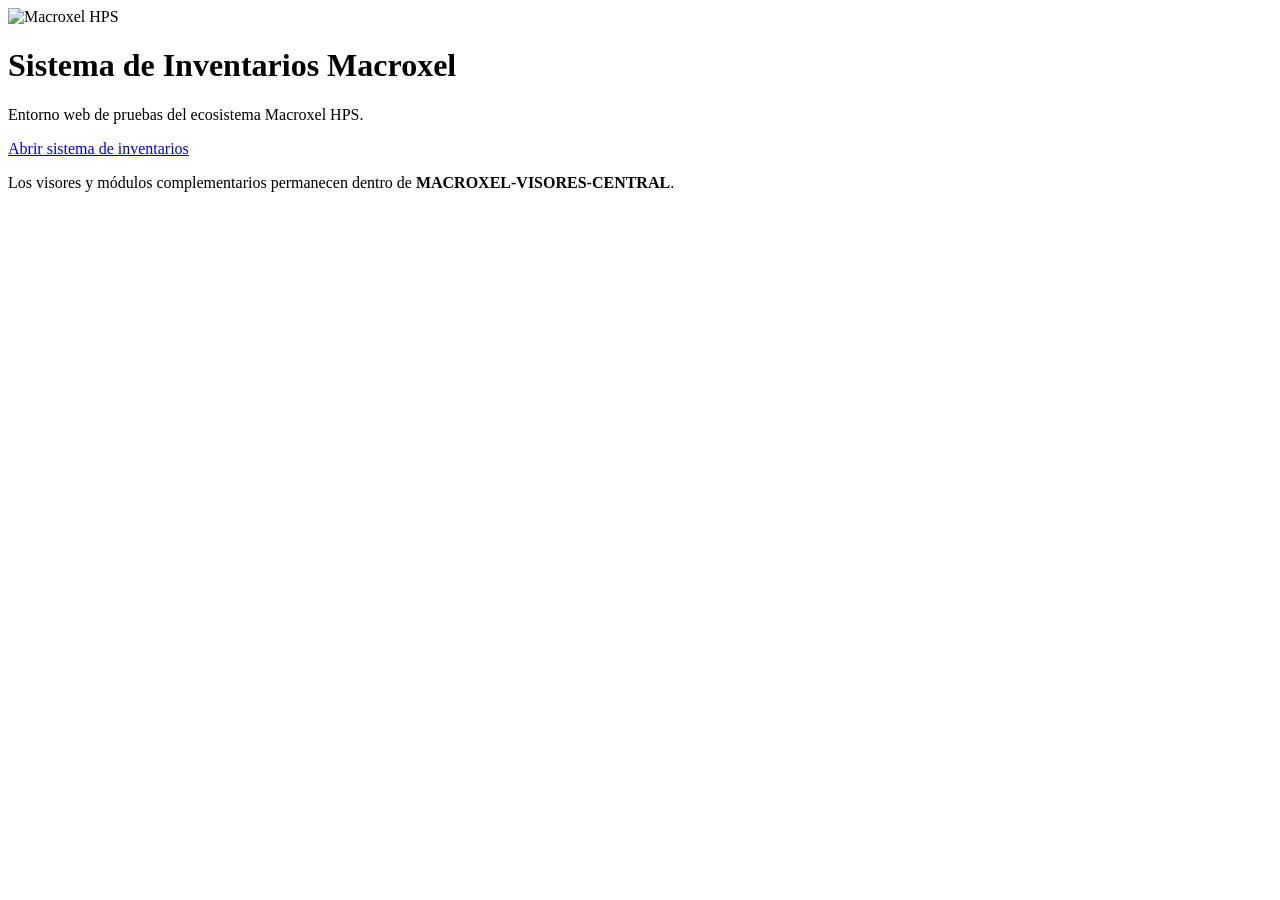
==== index.html @ cb096943 "Add files via upload" ====
<!doctype html>
<html lang="es">
<head>
  <meta charset="utf-8">
  <meta name="viewport" content="width=device-width,initial-scale=1">
  <title>Macroxel HPS · Sistema de Inventarios</title>
  <link rel="stylesheet" href="./assets/css/styles.css">
</head>
<body>
  <main class="launch-card">
    <img src="./01_SISTEMA_PRINCIPAL_MACROXEL_v1.0.203/renderer/logo_macroxel_hps.png" alt="Macroxel HPS" class="logo">
    <h1>Sistema de Inventarios Macroxel</h1>
    <p>Entorno web de pruebas del ecosistema Macroxel HPS.</p>
    <a class="primary" href="./01_SISTEMA_PRINCIPAL_MACROXEL_v1.0.203/renderer/index.html">Abrir sistema de inventarios</a>
    <p class="note">Los visores y módulos complementarios permanecen dentro de <strong>MACROXEL-VISORES-CENTRAL</strong>.</p>
  </main>
  <script src="./assets/js/app.js"></script>
</body>
</html>
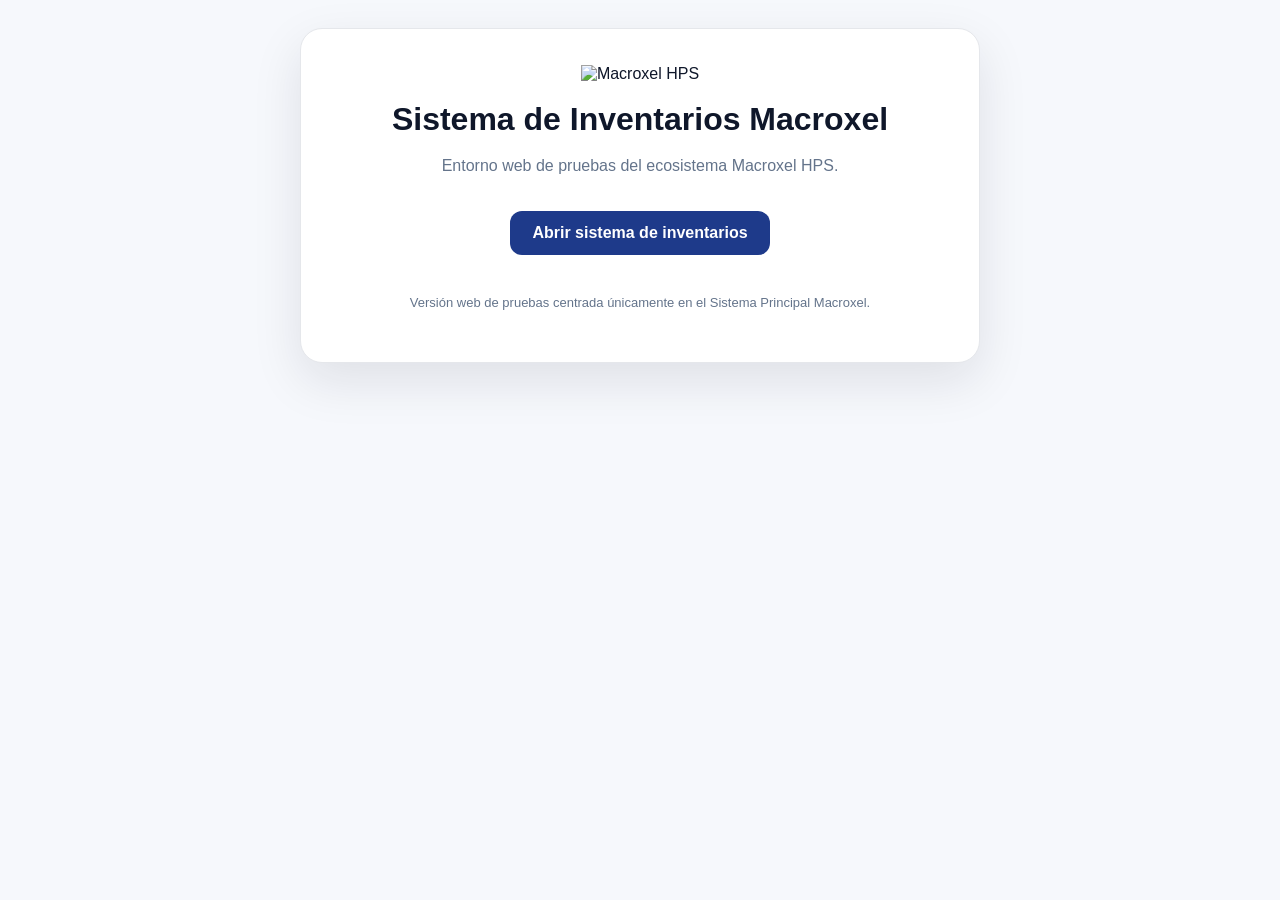
==== commit 719458cc: "Add files via upload" ====
--- a/index.html
+++ b/index.html
@@ -8,11 +8,11 @@
 </head>
 <body>
   <main class="launch-card">
-    <img src="./01_SISTEMA_PRINCIPAL_MACROXEL_v1.0.203/renderer/logo_macroxel_hps.png" alt="Macroxel HPS" class="logo">
+    <img src="../01_APLICACION/SISTEMA_PRINCIPAL_MACROXEL_v1.0.203/renderer/logo_macroxel_hps.png" alt="Macroxel HPS" class="logo">
     <h1>Sistema de Inventarios Macroxel</h1>
     <p>Entorno web de pruebas del ecosistema Macroxel HPS.</p>
-    <a class="primary" href="./01_SISTEMA_PRINCIPAL_MACROXEL_v1.0.203/renderer/index.html">Abrir sistema de inventarios</a>
-    <p class="note">Los visores y módulos complementarios permanecen dentro de <strong>MACROXEL-VISORES-CENTRAL</strong>.</p>
+    <a class="primary" href="../01_APLICACION/SISTEMA_PRINCIPAL_MACROXEL_v1.0.203/renderer/index.html">Abrir sistema de inventarios</a>
+    <p class="note">Versión web de pruebas centrada únicamente en el Sistema Principal Macroxel.</p>
   </main>
   <script src="./assets/js/app.js"></script>
 </body>
--- a/assets/css/styles.css
+++ b/assets/css/styles.css
@@ -0,0 +1 @@
+*{box-sizing:border-box}html,body{min-height:100%;margin:0}body{font-family:Inter,Segoe UI,Arial,sans-serif;background:#f6f8fc;color:#0f172a;display:grid;place-items:center;padding:28px}.launch-card{width:min(680px,100%);background:#fff;border:1px solid #e5e7eb;border-radius:22px;padding:36px;text-align:center;box-shadow:0 18px 50px rgba(15,23,42,.10)}.logo{max-width:180px;max-height:100px;object-fit:contain}.launch-card h1{margin:18px 0 8px}.launch-card p{color:#64748b;line-height:1.55}.primary{display:inline-block;margin:16px 0;padding:13px 22px;border-radius:12px;background:#1e3a8a;color:#fff;text-decoration:none;font-weight:700}.note{font-size:13px;margin-top:22px}
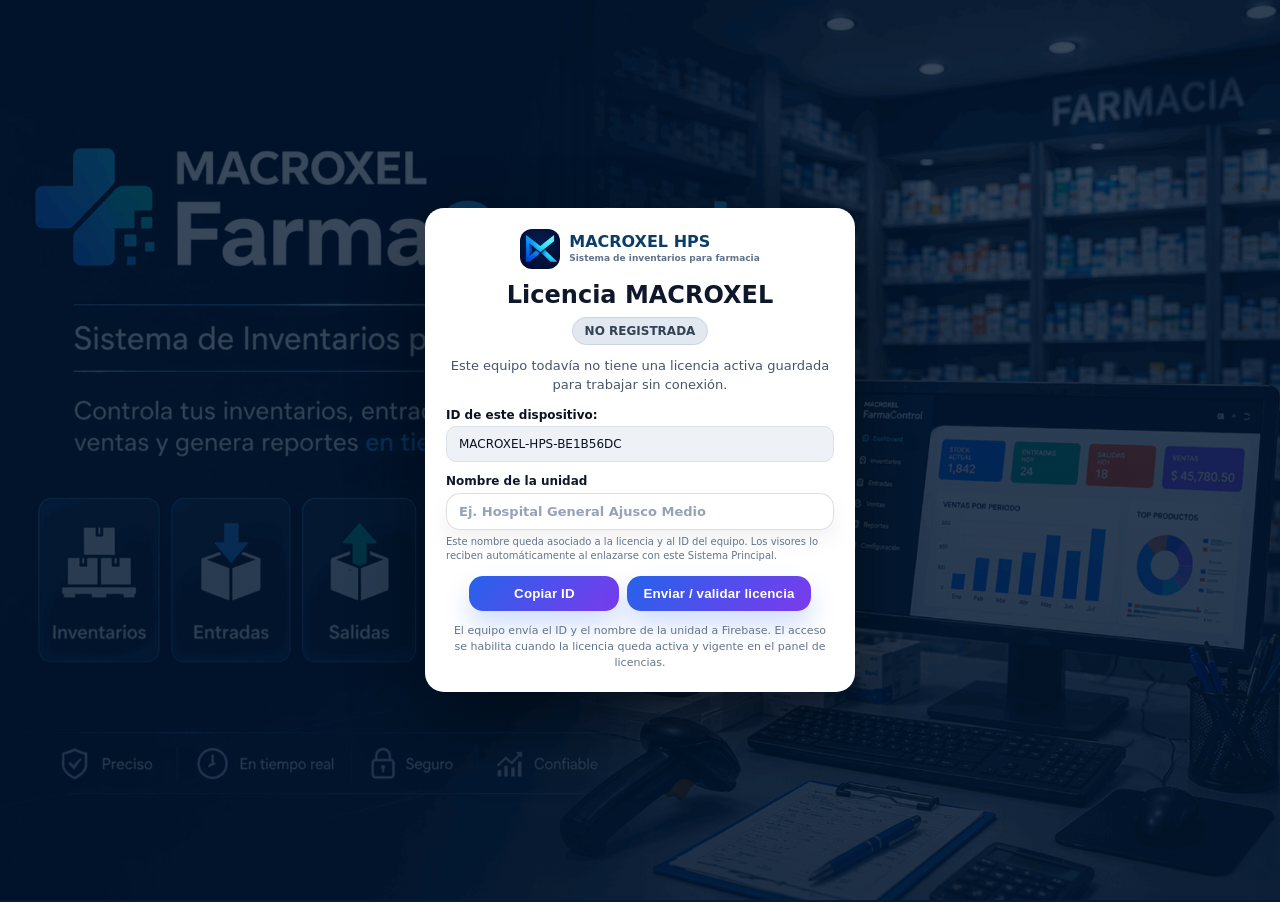
==== commit 8e187755: "Add files via upload" ====
--- a/index.html
+++ b/index.html
@@ -1,19 +1,2664 @@
-<!doctype html>
-<html lang="es">
-<head>
-  <meta charset="utf-8">
-  <meta name="viewport" content="width=device-width,initial-scale=1">
-  <title>Macroxel HPS · Sistema de Inventarios</title>
-  <link rel="stylesheet" href="./assets/css/styles.css">
-</head>
-<body>
-  <main class="launch-card">
-    <img src="../01_APLICACION/SISTEMA_PRINCIPAL_MACROXEL_v1.0.203/renderer/logo_macroxel_hps.png" alt="Macroxel HPS" class="logo">
-    <h1>Sistema de Inventarios Macroxel</h1>
-    <p>Entorno web de pruebas del ecosistema Macroxel HPS.</p>
-    <a class="primary" href="../01_APLICACION/SISTEMA_PRINCIPAL_MACROXEL_v1.0.203/renderer/index.html">Abrir sistema de inventarios</a>
-    <p class="note">Versión web de pruebas centrada únicamente en el Sistema Principal Macroxel.</p>
-  </main>
-  <script src="./assets/js/app.js"></script>
-</body>
-</html>
+<!DOCTYPE html>
+
+<html lang="es"><head><meta charset="utf-8"/><meta content="width=device-width, initial-scale=1" name="viewport"/><title>Sistema de Inventarios Macroxel Hospitales v1.0.203</title>
+
+<!-- MACROXEL HOSPITALES ELECTRON SQL v1.0.1 · FOLIOS SINCRONIZADOS Y HOSPITALES EDITABLES -->
+<script src="./vendor/xlsx.full.min.js"></script>
+<script>if(!window.XLSX){document.write('<script src="https://cdn.jsdelivr.net/npm/xlsx@0.18.5/dist/xlsx.full.min.js"><\/script>');}</script>
+
+<script src="./vendor/chart.umd.js"></script>
+<script>if(!window.Chart){document.write('<script src="https://cdn.jsdelivr.net/npm/chart.js"><\/script>');}</script>
+<script src="./vendor/jspdf.umd.min.js"></script>
+<script>if(!(window.jspdf&&window.jspdf.jsPDF)){document.write('<script src="https://cdn.jsdelivr.net/npm/jspdf@2.5.1/dist/jspdf.umd.min.js"><\/script>');}</script>
+<script src="./vendor/jspdf.plugin.autotable.min.js"></script>
+<script>if(!(window.jspdf&&window.jspdf.jsPDF&&window.jspdf.jsPDF.API&&window.jspdf.jsPDF.API.autoTable)){document.write('<script src="https://cdn.jsdelivr.net/npm/jspdf-autotable@3.8.2/dist/jspdf.plugin.autotable.min.js"><\/script>');}</script>
+
+
+<style id="mx-styles-consolidated">
+#view-antibioticos #abPacienteCard{ box-shadow:0 10px 30px rgba(2,6,23,.06); }
+#view-antibioticos #abPacienteDrop{ background:#fff; border:1px solid #e5e7eb; border-radius:12px; box-shadow:0 12px 34px rgba(2,6,23,.10); }
+#view-antibioticos #abPacienteDrop .item{ padding:10px 12px; cursor:pointer; border-bottom:1px solid #f1f5f9; font-size:13px; }
+#view-antibioticos #abPacienteDrop .item:last-child{ border-bottom:none; }
+#view-antibioticos #abPacienteDrop .item:hover{ background:#f8fafc; }
+#view-antibioticos #abPacienteInfo{ background:#f8fafc; border:1px dashed #cbd5e1; }
+#view-antibioticos #abPacienteCard .input,
+#view-antibioticos #abPacienteCard input[type="date"]{
+  min-height: 34px;
+  height: 34px;
+  padding: 6px 10px;
+  font-size: 12px;
+  border-radius: 10px;
+}
+#view-antibioticos #abPacienteCard .btn,
+#view-antibioticos #abPacienteCard button{
+  min-height: 34px;
+  height: 34px;
+  padding: 6px 12px;
+  font-size: 12px;
+  border-radius: 10px;
+}
+#view-antibioticos #btnAbPacienteLimpiar{
+  background: linear-gradient(135deg,#ef4444,#dc2626) !important;
+  color: #fff !important;
+  border: none !important;
+  box-shadow: 0 8px 20px rgba(220,38,38,.24);
+  min-width: 160px;
+}
+#view-antibioticos #btnAbPacienteLimpiar:hover{
+  filter: brightness(.96);
+}
+#view-antibioticos #abPacienteDrop{ top: 36px !important; }
+:root{
+  --bg:#ffffff; --ink:#0f172a; --muted:#5b6474;
+  --panel:#ffffff; --panel2:#f8fafc; --line:#e5e7eb; --shadow:0 6px 24px rgba(2,6,23,.08);
+  --prim:#1E40AF; --ok:#15803d; --warn:#b45309; --danger:#b91c1c; --chip:#eef2ff; --btn:#f1f5f9;
+}
+*{box-sizing:border-box} html,body{height:100%}
+body{margin:0;font-family:Inter,system-ui,-apple-system,Segoe UI,Roboto,Arial;color:var(--ink);background:var(--bg)}
+.topbar{position:sticky;top:0;z-index:50;backdrop-filter:blur(6px);display:flex;align-items:center;gap:12px;padding:12px 16px;border-bottom:1px solid var(--line);background:rgba(255,255,255,.9)}
+.brand{font-weight:800;letter-spacing:.3px}
+.brand small{color:var(--muted);font-weight:600}
+.nav{
+  margin-left: -40px;display:flex;flex-wrap:wrap;gap:8px;margin-left:12px}
+.nav .tab{padding:8px 12px;border:1px solid var(--line);border-radius:10px;background:var(--btn);color:var(--ink);cursor:pointer;font-size:14px;box-shadow:var(--shadow)}
+.nav .tab[hidden]{display:none}
+.nav .tab.active{border-color:var(--prim);outline:2px solid rgba(30,64,175,.15)}
+.nav{
+  margin-left: -40px;align-items:center}
+.nav .tab{
+  display:flex; align-items:center; gap:10px;
+  padding:10px 14px;
+  border-radius:14px;
+  background:linear-gradient(180deg, rgba(255,255,255,.95), rgba(248,250,252,.95));
+  transition:transform .08s ease, box-shadow .12s ease, border-color .12s ease, outline-color .12s ease;
+}
+.nav .tab:hover{transform:translateY(-1px)}
+.nav .tab:active{transform:translateY(0px) scale(.99)}
+.nav .tab .tabIcon{
+  width:28px; height:28px;
+  display:inline-flex; align-items:center; justify-content:center;
+  border-radius:10px;
+  background:var(--chip);
+  border:1px solid var(--line);
+  box-shadow:var(--shadow);
+  font-size:16px; line-height:1;
+}
+.nav .tab .tabLabel{font-weight:750; letter-spacing:.1px}
+.nav .tab.active{
+  background:linear-gradient(180deg, rgba(238,242,255,.9), rgba(255,255,255,.95));
+}
+.nav .tab.active .tabIcon{
+  outline:2px solid rgba(30,64,175,.18);
+  border-color:rgba(30,64,175,.25);
+}
+@media (max-width: 980px){
+  .nav .tab{padding:9px 12px}
+  .nav .tab .tabLabel{font-size:13px}
+}
+.right{margin-left:auto;display:flex;align-items:center;gap:8px}
+.badge{padding:6px 10px;border:1px solid var(--line);border-radius:8px;background:var(--panel2);color:var(--muted);font-size:12px}
+.btn{padding:10px 14px;border:1px solid var(--line);border-radius:12px;background:var(--btn);color:var(--ink);cursor:pointer;box-shadow:var(--shadow)}
+.btn.ok{background:#e9fbea;color:#065f46;border-color:#bbf7d0}
+.btn.danger{background:#fef2f2;color:#7f1d1d;border-color:#fecaca}
+.input,.select,.file{background:#fff;color:var(--ink);border:1px solid var(--line);border-radius:12px;padding:10px 12px;width:100%;box-shadow:var(--shadow)}
+#invDescripcion{min-height:110px;resize:vertical;line-height:1.3}
+.row{display:grid;gap:10px}
+.grid-1{grid-template-columns:repeat(1,minmax(0,1fr))}
+.grid-2{grid-template-columns:repeat(2,minmax(0,1fr))}
+.grid-3{grid-template-columns:repeat(3,minmax(0,1fr))}
+.grid-4{grid-template-columns:repeat(4,minmax(0,1fr))}
+.grid-5{grid-template-columns:repeat(5,minmax(0,1fr))}
+.panel{background:var(--panel);border:1px solid var(--line);border-radius:16px;padding:16px;margin:14px;box-shadow:var(--shadow)}
+.table{width:100%;border-collapse:collapse;font-size:14px;background:#fff;border:1px solid var(--line);border-radius:12px;overflow:hidden}
+.table th{background:#f1f5f9;color:#0f172a;text-align:center}
+.table th,.table td{border-bottom:1px solid var(--line);padding:10px 12px;text-align:left}
+.table tr:hover td{background:#f8fafc}
+#tblInv tbody tr.inv-selected td{ background: #e0f2fe !important; }
+#tblInv tbody tr.inv-selected:hover td{ background: #bae6fd !important; }
+#tblInv tbody tr{cursor:pointer;}
+#tblInv tbody tr:hover td{background-color:#f0f7ff;}
+.kpis{display:grid;gap:12px;grid-template-columns:repeat(4,minmax(0,1fr));margin:14px}
+.kpi{background:var(--panel);border:1px solid var(--line);border-radius:16px;padding:16px;box-shadow:var(--shadow)}
+.kpi .big{font-size:22px;font-weight:800}
+.hidden{display:none}
+.login-wrap{max-width:380px;margin:40px auto;padding:24px;background:var(--panel);border:1px solid var(--line);border-radius:16px;box-shadow:var(--shadow)}
+.chip{background:var(--chip);border:1px solid #e0e7ff;color:#3730a3;border-radius:8px;padding:8px 10px;font-size:13px;box-shadow:var(--shadow);margin:4px;cursor:pointer;user-select:none}
+.chip:hover{background:#eef2ff}
+hr.sep{border:0;border-top:1px dashed var(--line);margin:10px 0}
+.modal{position:fixed;inset:0;background:rgba(15,23,42,.35);display:none;align-items:center;justify-content:center;z-index:60}
+.modal .card{background:#fff;border:1px solid var(--line);border-radius:16px;box-shadow:var(--shadow);padding:16px;min-width:320px;max-width:620px}
+.modal .title{font-weight:700;margin:0 0 10px}
+.modal .actions{display:flex;gap:8px;justify-content:flex-end;margin-top:12px}
+.modal.show{display:flex}
+footer{color:#64748b;text-align:center;padding:20px}
+.mx-pager{display:flex;flex-wrap:wrap;gap:8px;align-items:center;justify-content:space-between;margin:10px 0 4px;padding:8px 10px;border:1px solid rgba(15,23,42,.12);border-radius:14px;background:rgba(255,255,255,.75);box-shadow:0 10px 22px rgba(2,6,23,.06);}
+.mx-pager .mx-pager-left,.mx-pager .mx-pager-right{display:flex;gap:6px;align-items:center;flex-wrap:wrap;}
+.mx-pager .mx-pager-info{font-size:12px;color:#475569;white-space:nowrap;}
+.mx-pager button{padding:6px 10px !important;font-size:12px !important;border-radius:10px !important;box-shadow:none !important;}
+.mx-pager input{max-width:90px;padding:6px 10px;border-radius:10px;border:1px solid rgba(15,23,42,.12);}
+.mx-title-row{display:flex;align-items:center;justify-content:space-between;gap:12px;margin-bottom:10px;}
+.mx-switch{display:flex;align-items:center;gap:10px;font-size:12px;color:#334155;user-select:none;}
+.mx-switch-text{white-space:nowrap;opacity:.9;}
+.mx-switch input{display:none;}
+.mx-slider{width:44px;height:24px;border-radius:999px;background:#cbd5e1;position:relative;box-shadow:inset 0 0 0 1px rgba(15,23,42,.08);}
+.mx-slider:before{content:"";position:absolute;top:3px;left:3px;width:18px;height:18px;border-radius:999px;background:#fff;box-shadow:0 6px 14px rgba(2,6,23,.18);transition:transform .18s ease;}
+.mx-switch input:checked + .mx-slider{background:#4f46e5;}
+.mx-switch input:checked + .mx-slider:before{transform:translateX(20px);}
+.mx-drawer-overlay{position:fixed;inset:0;background:rgba(0,0,0,.35);display:none;z-index:9998}
+.mx-drawer{position:fixed;top:0;right:-520px;height:100vh;width:min(520px,92vw);background:#fff;box-shadow:-10px 0 30px rgba(0,0,0,.2);z-index:9999;transition:right .22s ease;display:flex;flex-direction:column}
+.mx-drawer.open{right:0}
+.mx-drawer-header{padding:14px 14px 10px;border-bottom:1px solid #e5e7eb;display:flex;gap:10px;align-items:center;justify-content:space-between}
+.mx-drawer-title{font-weight:800}
+.mx-drawer-body{padding:12px 14px;overflow:auto;flex:1}
+.mx-drawer-footer{padding:12px 14px;border-top:1px solid #e5e7eb;display:flex;gap:10px;justify-content:flex-end}
+.mx-field{margin:10px 0}
+.mx-field label{display:block;font-size:12px;color:#475569;margin-bottom:6px}
+.mx-row{display:flex;gap:10px;flex-wrap:wrap}
+.mx-row > *{flex:1}
+.mx-help{font-size:12px;color:#64748b;line-height:1.35}
+.mx-list{border:1px solid #e5e7eb;border-radius:10px;overflow:hidden}
+.mx-list button{width:100%;text-align:left;border:0;background:#fff;padding:10px 10px;border-bottom:1px solid #f1f5f9;cursor:pointer}
+.mx-list button:hover{background:#f8fafc}
+.mx-list button:last-child{border-bottom:0}
+.mx-res-meta{font-size:14px;color:rgba(255,255,255,0.98);margin-top:4px;line-height:1.25;font-weight:700;text-shadow:0 1px 1px rgba(0,0,0,0.35)}
+.mx-pill{display:inline-flex;align-items:center;gap:6px;padding:6px 10px;border-radius:999px;background:#f1f5f9;font-size:12px;color:#0f172a}
+.mx-kv{display:flex;gap:8px;flex-wrap:wrap}
+.mx-kv .mx-pill{background:#eef2ff}
+#mxTransferAvail .mx-pill{
+  font-size:16px !important;
+  padding:10px 14px !important;
+  font-weight:800 !important;
+}
+#mxTransferSelectedText{font-size:14px !important;color:#0f172a !important;font-weight:700 !important;line-height:1.25}
+#mxTransferResults .mx-result-selected{
+  outline:3px solid rgba(255,255,255,0.65);
+  box-shadow:0 6px 18px rgba(0,0,0,0.18);
+}
+.mx-danger{color:#b91c1c}
+#view-inventario .mx-inv-toolbar{
+  display:grid !important;
+  grid-template-columns:minmax(300px,1fr) 185px 145px 150px 130px 175px;
+  align-items:center !important;
+  gap:8px !important;
+  width:100%;
+}
+#view-inventario .mx-inv-toolbar > .input,
+#view-inventario .mx-inv-toolbar > .select,
+#view-inventario .mx-inv-toolbar > .btn,
+#view-inventario .mx-inv-toolbar > .mx-inv-export-wrap{
+  min-width:0 !important;
+  width:100% !important;
+  max-width:none !important;
+  margin:0 !important;
+}
+#view-inventario #invFiltroSem{width:185px !important;}
+#view-inventario #invFiltroStock{width:145px !important;}
+#view-inventario #btnInvTransferSel,
+#view-inventario #btnActualizarInventario{
+  min-height:38px !important;
+  padding:8px 10px !important;
+  white-space:nowrap !important;
+  font-size:12px !important;
+}
+.mx-inv-selection-row{display:flex;width:100%;margin-top:8px;}
+#invSelInfo.invSelWide{
+  flex:1 1 auto;
+  min-width:0;
+  width:100%;
+  display:inline-block;
+  padding:9px 12px;
+  border-radius:12px;
+  line-height:1.2;
+  white-space:nowrap;
+  overflow:hidden;
+  text-overflow:ellipsis;
+}
+@media(max-width:1320px){
+  #view-inventario .mx-inv-toolbar{
+    grid-template-columns:minmax(270px,1fr) 170px 135px 145px 125px 165px;
+  }
+}
+@media(max-width:980px){
+  #view-inventario .mx-inv-toolbar{
+    display:flex !important;
+    flex-wrap:wrap !important;
+  }
+  #view-inventario #invBusca{flex:1 1 100% !important;}
+  #view-inventario #invFiltroSem{flex:1 1 180px !important;width:auto !important;}
+  #view-inventario #invFiltroStock{flex:1 1 140px !important;width:auto !important;}
+  #view-inventario .mx-inv-toolbar > .btn,
+  #view-inventario .mx-inv-toolbar > .mx-inv-export-wrap{flex:1 1 150px !important;width:auto !important;}
+}
+.invStickyWrap{
+  position: sticky;
+  top: 10px;
+  z-index: 200;
+  background: rgba(255,255,255,0.94);
+  backdrop-filter: blur(6px);
+  -webkit-backdrop-filter: blur(6px);
+  border-radius: 14px;
+  padding: 10px;
+  box-shadow: 0 10px 30px rgba(0,0,0,0.08);
+  border: 1px solid rgba(0,0,0,0.06);
+}
+#tblInv{ scroll-margin-top: 120px; }
+@media (max-width: 900px){
+  .invStickyWrap{ top: 6px; padding: 8px; }
+}
+
+#view-entradas{ position: relative; }
+.cpm-inline-btn{
+  position:static;
+  padding:8px 12px; border:1px solid #e5e7eb; border-radius:10px;
+  background:#e9fbea; color:#065f46; cursor:pointer; box-shadow:0 6px 24px rgba(2,6,23,.08);
+  white-space:nowrap;
+}
+.cpm-inline-panel{
+  position:absolute; top:52px; right:16px; width:min(760px,calc(100vw - 48px));
+  max-height:calc(100vh - 116px); overflow:auto;
+  background:#f8fafc; border:1px solid #cbd5e1; border-radius:16px; padding:14px;
+  box-shadow:0 18px 46px rgba(15,23,42,.20); z-index:120;
+  display:none;
+}
+.cpm-inline-grid{ display:grid; grid-template-columns:repeat(2,minmax(0,1fr)); gap:8px; }
+.cpm-main-grid{display:grid;grid-template-columns:repeat(3,minmax(0,1fr));gap:10px}
+.cpm-meta-grid{display:grid;grid-template-columns:repeat(3,minmax(0,1fr));gap:10px}
+.cpm-section-card{background:#fff;border:1px solid #dbe4ee;border-radius:13px;padding:11px;margin-top:10px;box-shadow:0 2px 8px rgba(15,23,42,.035)}
+.cpm-section-title{font-size:12px;font-weight:900;color:#0f4c81;margin:0 0 9px;letter-spacing:.01em}
+.cpm-field{display:flex;flex-direction:column;gap:4px;min-width:0;font-size:10px;font-weight:900;color:#52657a;text-transform:uppercase;letter-spacing:.025em}
+.cpm-field .cpm-input{font-size:12px;font-weight:600;color:#1f2937;text-transform:none;letter-spacing:normal}
+.cpm-span-3{grid-column:1/-1}
+.cpm-inline-actions{ display:flex; gap:8px; justify-content:flex-end; align-items:center; margin-top:12px; padding-top:11px; border-top:1px solid #dbe4ee; }
+.cpm-inline-actions .cpm-btn{min-height:38px;min-width:112px}
+.cpm-input,.cpm-select{
+  background:#fff; border:1px solid #d7e0ea; border-radius:9px; padding:8px 10px; width:100%; min-height:36px;
+}
+.cpm-input:focus,.cpm-select:focus{outline:none;border-color:#60a5fa;box-shadow:0 0 0 3px rgba(59,130,246,.11)}
+.mx-cpm-finance-card{background:linear-gradient(180deg,#f0f7ff,#eaf4ff);border:1px solid #b9d8fb;border-radius:13px;padding:11px;margin-top:10px}
+.mx-cpm-finance-head{display:flex;align-items:center;justify-content:space-between;gap:8px;margin-bottom:9px;color:#0f4c81;font-weight:900;font-size:12px}
+.mx-cpm-finance-grid{display:grid;grid-template-columns:repeat(4,minmax(120px,1fr));gap:10px}
+.mx-cpm-finance-grid label{display:flex;flex-direction:column;gap:4px;font-size:10px;font-weight:900;color:#52657a;text-transform:uppercase;letter-spacing:.025em}
+.mx-cpm-finance-grid input{text-transform:none;letter-spacing:normal}
+.mx-cpm-finance-summary{margin-top:9px;background:#fff;border:1px solid #bfdbfe;border-radius:10px;padding:8px 10px;font-weight:900;color:#0f4c81;text-align:right}
+@media(max-width:760px){.cpm-inline-panel{right:8px;width:calc(100vw - 16px);top:48px}.cpm-main-grid,.cpm-meta-grid{grid-template-columns:1fr 1fr}.mx-cpm-finance-grid{grid-template-columns:1fr 1fr}.cpm-span-3{grid-column:1/-1}}
+@media(max-width:520px){.cpm-main-grid,.cpm-meta-grid,.mx-cpm-finance-grid{grid-template-columns:1fr}.cpm-inline-actions{justify-content:stretch;flex-wrap:wrap}.cpm-inline-actions .cpm-btn{flex:1 1 120px}}
+.cpm-btn{ padding:8px 12px; border:1px solid #e5e7eb; border-radius:10px; background:#f1f5f9; cursor:pointer; }
+.cpm-btn.ok{ background:#22c55e; color:#fff; border-color:#16a34a; }
+.cpm-btn.danger{ background:#ef4444; color:#fff; border-color:#dc2626; }
+.cpm-dropdown{
+  position:fixed !important; background:#fff; border:1px solid #e5e7eb; border-radius:10px;
+  box-shadow:0 8px 24px rgba(15,23,42,.20); max-height:240px; overflow:auto; z-index:2000 !important;
+}
+.cpm-dropdown-item{ padding:8px 10px; border-bottom:1px solid #f1f5f9; cursor:pointer; }
+.cpm-dropdown-item:hover{ background:#eef2ff; }
+
+/* macroxel-enterprise-theme */
+:root{
+    --mx-bg:#f7f9fc;
+    --mx-card:#ffffff;
+    --mx-primary:#4a90e2;
+    --mx-primary-600:#6aa7eb;
+    --mx-muted:#6b7280;
+    --mx-border:#e5e7eb;
+    --mx-shadow:0 10px 25px rgba(0,0,0,.07);
+  }
+  html, body{ background: var(--mx-bg) !important; }
+  .card, .panel, .box, .widget, .tile, .paper, .pod {
+    background: var(--mx-card) !important;
+    border: 1px solid var(--mx-border) !important;
+    border-radius: 14px !important;
+    box-shadow: var(--mx-shadow) !important;
+  }
+  header, .topbar, #topbar, .navbar {
+    background: var(--mx-card) !important;
+    border-bottom: 1px solid var(--mx-border) !important;
+    box-shadow: var(--mx-shadow) !important;
+  }
+  h1,h2,h3,h4{ color:#0f172a; }
+  .btn, button, .primary, .btn-ok{
+    background: var(--mx-primary) !important;
+    color: #fff !important;
+    border-radius: 10px !important;
+    border: none !important;
+    box-shadow: 0 6px 16px rgba(22,86,185,.25) !important;
+  }
+  .btn:hover, button:hover, .btn-ok:hover{
+    background: var(--mx-primary-600) !important;
+  }
+  .btn-warn{ background:#d97706 !important; color:#fff !important; }
+  .btn-danger{ background:#b91c1c !important; color:#fff !important; }
+  input, select, textarea{
+    background:#fff !important; border:1px solid var(--mx-border) !important; border-radius:10px !important;
+  }
+  table{ background:#fff !important; border-collapse:separate; border-spacing:0; }
+  th{
+    position: sticky; top:0; background:#eef3fb !important; color:#0f172a !important;
+    text-transform:uppercase; letter-spacing:.02em; font-weight:700;
+    border-bottom:1px solid var(--mx-border);
+  }
+  td{ border-bottom:1px solid var(--mx-border); }
+#view-dashboard canvas {
+max-height: 280px !important;
+  width: 100% !important;
+  height: 280px !important;
+}
+.chart-container {
+  position: relative;
+  height: 260px;
+  margin-bottom: 25px;
+}
+#view-dashboard{ padding-bottom: 80px; }
+#view-dashboard .kpis{ margin-bottom: 18px; }
+.dash-grid{
+  display:grid;
+  grid-template-columns: repeat(auto-fit, minmax(420px, 1fr));
+  gap: 34px;
+  align-items: stretch;
+  margin-top: 22px;
+  padding: 6px 14px 44px;
+}
+.dash-card{
+  background: var(--mx-card);
+  border: 1px solid var(--mx-border);
+  border-radius: 16px;
+  box-shadow: var(--mx-shadow);
+  padding: 14px 14px 10px;
+}
+.dash-card h4{ margin: 0 0 10px; }
+.dash-card .dash-head{
+  display:flex;
+  align-items:center;
+  gap: 10px;
+  flex-wrap: wrap;
+  margin-bottom: 10px;
+}
+.dash-card .dash-head h4{ margin:0; }
+.dash-card .dash-sub{
+  display:flex;
+  flex-wrap: wrap;
+  gap: 10px;
+  align-items:center;
+  margin: 6px 0 0;
+}
+.dash-card canvas{
+  width: 100% !important;
+  height: 280px !important;
+  max-height: 280px !important;
+  display:block;
+}
+.btn-del-ab {
+  visibility: hidden !important;
+}
+:root{
+  --mx-bg:#f4f6f9;
+  --mx-card:#ffffff;
+  --mx-primary:#1E40AF;
+  --mx-primary-hover:#243bb8;
+  --mx-muted:#6b7280;
+  --mx-border:#d1d5db;
+  --mx-shadow:0 4px 15px rgba(0,0,0,.08);
+}
+html, body{
+  background:var(--mx-bg) !important;
+  font-family: 'Segoe UI', Roboto, Arial, sans-serif !important;
+}
+.panel, .card, section, .login-wrap{
+  background:var(--mx-card) !important;
+  border:1px solid var(--mx-border) !important;
+  border-radius:14px !important;
+  box-shadow:var(--mx-shadow) !important;
+}
+.topbar{
+  background:var(--mx-card) !important;
+  border-bottom:1px solid var(--mx-border) !important;
+  box-shadow:var(--mx-shadow) !important;
+}
+.brand{
+  font-weight:700;
+  font-size:18px;
+  color:#111827;
+}
+.brand small{ color:var(--mx-muted); }
+button, .btn{
+  background:var(--mx-primary) !important;
+  color:#fff !important;
+  border:none !important;
+  padding:10px 16px;
+  border-radius:10px !important;
+  font-weight:600;
+  box-shadow:0 4px 12px rgba(0,0,0,0.12);
+  cursor:pointer;
+}
+button:hover, .btn:hover{
+  background:var(--mx-primary-hover) !important;
+}
+.btn.ok{ background:#16a34a !important; }
+.btn.danger{ background:#dc2626 !important; }
+input, select, textarea{
+  background:#fff !important;
+  border:1px solid var(--mx-border) !important;
+  border-radius:10px !important;
+  padding:10px 12px;
+  box-shadow:0 2px 5px rgba(0,0,0,0.05);
+}
+.nav .tab{
+  background:#e5e7eb !important;
+  border:none !important;
+  color:#1f2937 !important;
+  box-shadow:none !important;
+}
+.nav .tab.active{
+  background:var(--mx-primary) !important;
+  color:#fff !important;
+  font-weight:700;
+}
+.table{
+  border:1px solid var(--mx-border) !important;
+  border-radius:12px !important;
+  overflow:hidden;
+}
+th{
+  background:#1E3A8A !important;
+  color:#fff !important;
+  font-weight:700 !important;
+}
+td{
+  border-bottom:1px solid var(--mx-border) !important;
+}
+
+
+/* macroxel-theme-light-v3 */
+:root{
+    --mx-bg-top:   #e0f2ff;
+    --mx-bg-mid:   #f4faff;
+    --mx-bg-bot:   #ffffff;
+    --mx-card:     #ffffff;
+    --mx-primary:  #2563eb;
+    --mx-primary-2:#3b82f6;
+    --mx-border:   #d0d7e2;
+    --mx-muted:    #475569;
+    --mx-shadow:   0 8px 22px rgba(0,0,0,.08);
+  }
+  html, body{
+    background: linear-gradient(
+      to bottom,
+      var(--mx-bg-top) 0%,
+      var(--mx-bg-mid) 40%,
+      var(--mx-bg-bot) 100%
+    ) !important;
+    color:#1e293b !important;
+    font-family: "Segoe UI", system-ui, sans-serif !important;
+  }
+  .panel, .card, section, .login-wrap{
+    background:var(--mx-card) !important;
+    border:1px solid var(--mx-border) !important;
+    border-radius:16px !important;
+    box-shadow:var(--mx-shadow) !important;
+  }
+  .topbar{
+    background:rgba(255,255,255,0.95) !important;
+    backdrop-filter:blur(6px);
+    border-bottom:1px solid var(--mx-border) !important;
+  }
+  .brand{
+    font-weight:800;
+    color:#0f172a !important;
+  }
+  .brand small{
+    color:#475569 !important;
+  }
+  .btn, button{
+    background:var(--mx-primary) !important;
+    color:white !important;
+    border:none !important;
+    border-radius:10px !important;
+    font-weight:600;
+    padding:10px 16px !important;
+    box-shadow:0 4px 14px rgba(37, 99, 235, 0.25) !important;
+    transition:.15s ease-out;
+  }
+  .btn:hover, button:hover{
+    background:var(--mx-primary-2) !important;
+    transform:translateY(-1px);
+  }
+  .btn.ok{
+    background:#16a34a !important;
+  }
+  .btn.ok:hover{
+    background:#22c55e !important;
+  }
+  .btn.danger{
+    background:#dc2626 !important;
+  }
+  .btn.danger:hover{
+    background:#ef4444 !important;
+  }
+  input, select, textarea, .input, .select{
+    background:white !important;
+    border:1px solid var(--mx-border) !important;
+    color:#1e293b !important;
+    border-radius:10px !important;
+    box-shadow:0 3px 8px rgba(0,0,0,.05);
+  }
+  input::placeholder{
+    color:#94a3b8 !important;
+  }
+  input:focus, select:focus{
+    border-color:var(--mx-primary) !important;
+    box-shadow:0 0 0 2px rgba(37,99,235,0.2);
+  }
+  .table{
+    background:white !important;
+    border-radius:14px !important;
+    overflow:hidden;
+    border:1px solid var(--mx-border) !important;
+  }
+  th{
+    background:linear-gradient(to bottom, #dbeafe, #bfdbfe) !important;
+    color:#0f172a !important;
+    font-weight:700 !important;
+  }
+  td{
+    border-bottom:1px solid #e9edf3 !important;
+  }
+  tr:nth-child(even) td{
+    background:#f8fbff !important;
+  }
+  tr:hover td{
+    background:#eef6ff !important;
+  }
+  .chip{
+    background:#f1f5ff !important;
+    border:1px solid #c7d7ff !important;
+    color:#1e40af !important;
+    border-radius:20px !important;
+    box-shadow:0 3px 8px rgba(30,64,175,0.15);
+  }
+  .chip:hover{
+    background:#dbeafe !important;
+    color:#1e3a8a !important;
+  }
+  hr.sep{
+    border-top:1px dashed #d0d7e2 !important;
+  }
+  .modal .card{
+    background:white !important;
+    border-radius:16px !important;
+    border:1px solid var(--mx-border) !important;
+    box-shadow:0 4px 22px rgba(0,0,0,.15) !important;
+  }
+  .modal .title{
+    color:#0f172a !important;
+  }
+  
+.chip.folio b {
+  font-size: 15px !important;
+  color: #1e3a8a !important;
+  font-weight: 800 !important;
+}
+
+body{ position:relative; }
+#macroxelBg{
+  position:fixed;
+  inset:0;
+  background:url('macroxelBg.png') center/cover no-repeat fixed;
+  opacity:0.22;
+  pointer-events:none;
+  z-index:0;
+  filter:none;
+  transition: opacity .35s ease, filter .35s ease;
+}
+body.logged #macroxelBg{
+  opacity:0.02;
+  filter:blur(2px);
+}
+#loginView, #topbar, #app{ position:relative; z-index:1; }
+#loginView{
+  width: 420px !important;
+  padding: 40px 35px !important;
+  border-radius: 18px !important;
+  transform: translateY(-30px);
+}
+#loginView input{
+  height: 38px !important;
+  font-size: 16px !important;
+  border-radius: 10px !important;
+}
+#btnLogin{
+  height: 48px !important;
+  font-size: 16px !important;
+  border-radius: 10px !important;
+}
+.btn-sm{
+  padding:6px 10px !important;
+  font-size:12px !important;
+  border-radius:8px !important;
+}
+.btn-amarillo{
+  background:#facc15 !important;
+  color:#000 !important;
+}
+.btn-naranja{
+  background:#f97316 !important;
+  color:#fff !important;
+}
+
+/* mx-login-footer-fix */
+#loginView{
+  width: 420px !important;
+  padding: 40px 35px !important;
+  border-radius: 18px !important;
+  position: fixed !important;
+  top: 50% !important;
+  left: 50% !important;
+  transform: translate(-50%, -50%) !important;
+  margin: 0 !important;
+}
+
+
+/* macroxel-pro-v4 */
+:root{
+    --pro-bg1:#0ea5e9;
+    --pro-bg2:#6366f1;
+    --pro-bg3:#22c55e;
+    --pro-surface:rgba(255,255,255,.92);
+    --pro-card:#ffffff;
+    --pro-ink:#0b1220;
+    --pro-muted:#475569;
+    --pro-border:rgba(15,23,42,.12);
+    --pro-shadow:0 18px 45px rgba(2,6,23,.12);
+    --pro-shadow2:0 10px 25px rgba(2,6,23,.10);
+    --pro-primary:#2563eb;
+    --pro-primary2:#7c3aed;
+    --pro-danger:#dc2626;
+    --pro-warn:#f59e0b;
+    --pro-ok:#16a34a;
+    --pro-radius:18px;
+  }
+  html,body{
+    background:
+      radial-gradient(1200px 600px at 15% 10%, rgba(14,165,233,.35), transparent 55%),
+      radial-gradient(900px 500px at 85% 15%, rgba(124,58,237,.28), transparent 50%),
+      radial-gradient(900px 500px at 20% 85%, rgba(34,197,94,.20), transparent 55%),
+      linear-gradient(180deg, rgba(248,250,252,1) 0%, rgba(241,245,249,1) 100%) !important;
+    color:var(--pro-ink) !important;
+    font-family: ui-sans-serif, system-ui, -apple-system, Segoe UI, Roboto, Arial, "Inter", sans-serif !important;
+  }
+  .topbar, header.topbar, #topbar{
+    background: rgba(255,255,255,.78) !important;
+    border-bottom: 1px solid var(--pro-border) !important;
+    box-shadow: var(--pro-shadow2) !important;
+    backdrop-filter: blur(10px) saturate(1.15);
+  }
+  .brand{ letter-spacing:.2px; }
+  .brand small{ color:var(--pro-muted) !important; }
+  .panel, .card, .login-wrap{
+    background: var(--pro-card) !important;
+    border: 1px solid var(--pro-border) !important;
+    border-radius: var(--pro-radius) !important;
+    box-shadow: var(--pro-shadow) !important;
+  }
+  .panel{ padding:18px !important; }
+.kpi.kpi-neutral{
+  border-color: rgba(148,163,184,.28) !important;
+  background: linear-gradient(180deg, rgba(255,255,255,1) 0%, rgba(248,250,252,1) 100%) !important;
+}
+.kpi.kpi-ok{
+  border-color: rgba(22,163,74,.35) !important;
+  background: linear-gradient(180deg, rgba(240,253,244,1) 0%, rgba(220,252,231,.96) 100%) !important;
+  box-shadow: 0 14px 30px rgba(22,163,74,.12) !important;
+}
+.kpi.kpi-warn{
+  border-color: rgba(245,158,11,.38) !important;
+  background: linear-gradient(180deg, rgba(255,251,235,1) 0%, rgba(254,243,199,.96) 100%) !important;
+  box-shadow: 0 14px 30px rgba(245,158,11,.12) !important;
+}
+.kpi.kpi-bad{
+  border-color: rgba(239,68,68,.34) !important;
+  background: linear-gradient(180deg, rgba(254,242,242,1) 0%, rgba(254,226,226,.96) 100%) !important;
+  box-shadow: 0 14px 30px rgba(239,68,68,.12) !important;
+}
+.kpi.kpi-ok .big{ color:#166534 !important; }
+.kpi.kpi-warn .big{ color:#92400e !important; }
+.kpi.kpi-bad .big{ color:#991b1b !important; }
+.kpi.kpi-neutral .big{ color:#0f172a !important; }
+  .kpi{
+    border-radius: calc(var(--pro-radius) - 2px) !important;
+    border: 1px solid var(--pro-border) !important;
+    box-shadow: 0 14px 30px rgba(2,6,23,.10) !important;
+    background:
+      linear-gradient(180deg, rgba(255,255,255,1) 0%, rgba(248,250,252,1) 100%) !important;
+  }
+  input, select, textarea, .input, .select, .file{
+    border-radius: 14px !important;
+    border: 1px solid rgba(15,23,42,.14) !important;
+    background: rgba(255,255,255,.96) !important;
+    box-shadow: 0 10px 22px rgba(2,6,23,.06) !important;
+    transition: box-shadow .15s ease, border-color .15s ease, transform .10s ease;
+  }
+  input:focus, select:focus, textarea:focus{
+    outline: none !important;
+    border-color: rgba(37,99,235,.55) !important;
+    box-shadow: 0 0 0 4px rgba(37,99,235,.18), 0 14px 28px rgba(2,6,23,.08) !important;
+  }
+  .btn, button{
+    border: none !important;
+    border-radius: 14px !important;
+    font-weight: 800 !important;
+    letter-spacing: .15px;
+    color: #fff !important;
+    background: linear-gradient(135deg, var(--pro-primary) 0%, var(--pro-primary2) 100%) !important;
+    box-shadow: 0 14px 26px rgba(37,99,235,.22) !important;
+    transition: transform .12s ease, filter .12s ease, box-shadow .12s ease;
+  }
+  .btn:hover, button:hover{
+    transform: translateY(-1px);
+    filter: brightness(1.03) saturate(1.02);
+    box-shadow: 0 18px 34px rgba(37,99,235,.28) !important;
+  }
+  .btn:active, button:active{ transform: translateY(0px) scale(.99); }
+  .btn.ok{ background: linear-gradient(135deg, #16a34a 0%, #22c55e 100%) !important; box-shadow:0 14px 26px rgba(34,197,94,.22) !important; }
+  .btn.danger{ background: linear-gradient(135deg, #dc2626 0%, #ef4444 100%) !important; box-shadow:0 14px 26px rgba(239,68,68,.22) !important; }
+  .btn-warn, .btn.btn-warn{ background: linear-gradient(135deg, #f59e0b 0%, #fb7185 120%) !important; color:#111827 !important; }
+  .nav .tab{
+    border: 1px solid rgba(15,23,42,.10) !important;
+    border-radius: 14px !important;
+    background: rgba(255,255,255,.72) !important;
+    box-shadow: 0 10px 22px rgba(2,6,23,.06) !important;
+    font-weight: 700;
+  }
+  .nav .tab.active{
+    color:#fff !important;
+    background: linear-gradient(135deg, var(--pro-primary) 0%, var(--pro-primary2) 100%) !important;
+    border-color: rgba(255,255,255,.15) !important;
+    outline: none !important;
+  }
+  .table{
+    border-radius: 16px !important;
+    overflow: hidden;
+    border: 1px solid var(--pro-border) !important;
+    box-shadow: 0 14px 28px rgba(2,6,23,.08) !important;
+  }
+  .table th{
+    background: linear-gradient(135deg, rgba(37,99,235,.16) 0%, rgba(124,58,237,.16) 100%) !important;
+    color: var(--pro-ink) !important;
+    text-transform: uppercase;
+    letter-spacing: .04em;
+    font-size: 12px;
+  }
+  .table td{ border-bottom: 1px solid rgba(15,23,42,.08) !important; }
+  .table tr:hover td{ background: rgba(37,99,235,.06) !important; }
+  .badge{
+    background: rgba(2,6,23,.04) !important;
+    border: 1px solid rgba(2,6,23,.08) !important;
+    color: var(--pro-muted) !important;
+    border-radius: 12px !important;
+  }
+  .chip{
+    border-radius: 999px !important;
+    background: rgba(37,99,235,.10) !important;
+    border: 1px solid rgba(37,99,235,.18) !important;
+    color: #1e3a8a !important;
+    box-shadow: 0 10px 22px rgba(2,6,23,.06) !important;
+  }
+  .dropdown, #salDrop, #invDrop, #abPacienteDrop{
+    border-radius: 14px !important;
+    border: 1px solid rgba(15,23,42,.12) !important;
+    box-shadow: var(--pro-shadow2) !important;
+    overflow: hidden;
+  }
+  
+  hr.sep{ border-top: 1px dashed rgba(15,23,42,.18) !important; }
+  #macroxelBg{ opacity: .10 !important; }
+  body.logged #macroxelBg{ opacity: .03 !important; }
+
+/* mx-mov-toolbar */
+.mov-toolbar{display:flex;flex-wrap:wrap;gap:10px;align-items:center;justify-content:space-between;margin-top:8px;}
+.mov-toolbar #movBusca{flex:1 1 520px;min-width:280px;}
+.mov-dates{display:flex;flex-wrap:wrap;gap:8px;align-items:center;justify-content:flex-start;flex:0 0 auto;}
+.mov-dates label{font-size:12px;opacity:.8;white-space:nowrap;}
+.mov-dates input{max-width:170px;}
+.mov-actions{display:flex;gap:10px;align-items:center;flex:0 0 auto;}
+@media (max-width: 980px){
+  .mov-toolbar{justify-content:flex-start;}
+  .mov-actions{width:100%;}
+  .mov-actions .btn{flex:1 1 220px;}
+}
+
+/* mx-temp-reminder-style */
+#mxTempReminderCard{
+  position: fixed;
+  right: 16px;
+  bottom: 16px;
+  width: min(420px, calc(100vw - 32px));
+  background: rgba(255,255,255,.96);
+  border: 1px solid rgba(15,23,42,.14);
+  border-radius: 16px;
+  box-shadow: 0 18px 45px rgba(2,6,23,.18);
+  padding: 14px 14px 12px;
+  z-index: 99998;
+  display: none;
+}
+#mxTempReminderCard .title{font-weight:900; font-size:16px; margin:0; display:flex; align-items:center; gap:10px;}
+#mxTempReminderCard .subtitle{margin:6px 0 10px; font-size:13px; color:#475569;}
+#mxTempReminderCard .actions{display:flex; gap:8px; flex-wrap:wrap; justify-content:flex-end;}
+#mxTempReminderCard .btn{padding:8px 12px !important; font-size:13px !important; border-radius:12px !important;}
+#mxTempReminderCard .btn.secondary{background:#e5e7eb !important; color:#111827 !important; box-shadow:none !important;}
+#mxTempReminderCard .pill{font-size:12px; padding:6px 10px; border-radius:999px; background:rgba(37,99,235,.10); border:1px solid rgba(37,99,235,.18); color:#1e3a8a;}
+
+/* mx-salidas-add-medico-style */
+.btn-mini-med{
+  padding:8px 12px !important;
+  font-size:12px !important;
+  border-radius:12px !important;
+  min-width:auto !important;
+  white-space:nowrap;
+  box-shadow:0 8px 18px rgba(37,99,235,.18) !important;
+}
+#salQuickMedModal .card{max-width:520px;width:min(520px,92vw)}
+#salQuickMedModal .title{display:flex;align-items:center;gap:10px}
+#salQuickMedModal .mx-sub{font-size:12px;color:#64748b;margin:-4px 0 10px 0}
+#salQuickMedModal .row.grid-1{gap:10px}
+#view-salidas input:not([type]),
+#view-salidas input[type="text"],
+#view-salidas input[type="search"],
+#view-salidas textarea{
+  text-transform: uppercase;
+}
+
+/* mx-salidas-rapidas-style */
+#view-salidasrapidas{ position:relative; }
+#tblSrCart td, #tblSrCart th{ vertical-align:middle; }
+.sr-qty{ display:flex; align-items:center; gap:6px; justify-content:center; }
+.sr-qty button{ min-width:34px !important; padding:6px 10px !important; border-radius:10px !important; }
+.sr-qty input{ width:78px; text-align:center; }
+#srDrop .sr-item{ padding:10px 12px; border-bottom:1px solid #eef2f7; cursor:pointer; }
+#srDrop .sr-item:hover{ background:#f8fafc; }
+#srDrop .sr-meta{ font-size:12px; color:#475569; margin-top:4px; }
+
+/* mx-usuarios-compacto */
+#view-usuarios .row.grid-2{grid-template-columns:minmax(260px,1fr) minmax(260px,1fr) !important;gap:10px !important;}
+#usrPerms{display:flex !important;flex-wrap:wrap !important;gap:10px 18px !important;align-items:center !important;padding:10px 12px !important;border:1px solid var(--line) !important;border-radius:14px !important;background:#fff !important;box-shadow:var(--shadow) !important;}
+#usrPerms label{display:inline-flex !important;align-items:center !important;gap:8px !important;white-space:nowrap !important;font-size:14px !important;padding:4px 0 !important;}
+#usrPerms input[type="checkbox"]{margin:0 !important;transform:scale(1.05);}
+#view-usuarios #btnAddUsr{margin-top:10px !important;}
+#view-usuarios .table td:last-child, #view-usuarios .table th:last-child{text-align:center !important;white-space:nowrap !important;width:140px !important;}
+#view-usuarios .table th:nth-child(3),
+#view-usuarios .table th:nth-child(4),
+#view-usuarios .table td:nth-child(3),
+#view-usuarios .table td:nth-child(4){white-space:nowrap !important;min-width:170px !important;font-size:12px !important;}
+#view-usuarios .table .btn{min-width:46px !important;padding:8px 10px !important;}
+@media (max-width: 900px){
+  #view-usuarios .row.grid-2{grid-template-columns:1fr !important;}
+  #usrPerms{gap:8px 14px !important;}
+  #usrPerms label{font-size:13px !important;}
+}
+
+/* mx-config-refresh */
+#view-configuracion .cfg-section{
+  border:1px solid rgba(15,23,42,.08);
+  border-radius:16px;
+  padding:12px 14px 14px;
+  margin:12px 0;
+  background:rgba(255,255,255,.72);
+  box-shadow:0 8px 20px rgba(2,6,23,.05);
+}
+#view-configuracion .cfg-title{
+  display:flex; align-items:center; gap:8px;
+  margin:0 0 10px;
+  font-size:15px; font-weight:800; color:#0f172a;
+}
+#view-configuracion .cfg-help{
+  margin:0 0 10px;
+  font-size:12px; color:#64748b;
+}
+#view-configuracion .cfg-grid-3,
+#view-configuracion .cfg-grid-4{
+  display:grid; gap:8px; align-items:center;
+}
+#view-configuracion .cfg-grid-3{ grid-template-columns: minmax(240px,1.2fr) repeat(2,minmax(180px,1fr)); }
+#view-configuracion .cfg-grid-4{ grid-template-columns: minmax(210px,1.1fr) repeat(3,minmax(150px,1fr)); }
+#view-configuracion .cfg-grid-3 + .cfg-grid-3,
+#view-configuracion .cfg-grid-4 + .cfg-grid-3,
+#view-configuracion .cfg-grid-3 + .cfg-grid-4{ margin-top:8px; }
+#view-configuracion .cfg-btn{
+  padding:8px 10px !important;
+  min-height:38px !important;
+  font-size:12px !important;
+  border-radius:12px !important;
+  line-height:1.1 !important;
+}
+#view-configuracion .cfg-actions-inline{
+  display:flex; flex-wrap:wrap; gap:8px; align-items:center;
+}
+#view-configuracion .cfg-backup{
+  display:grid; gap:10px; grid-template-columns: 1fr 1.4fr auto; align-items:end;
+}
+#view-configuracion label{ font-size:12px; color:#334155; font-weight:700; }
+@media (max-width: 1100px){
+  #view-configuracion .cfg-grid-3,
+  #view-configuracion .cfg-grid-4,
+  #view-configuracion .cfg-backup{ grid-template-columns:1fr; }
+}
+
+#mxLogo{
+  position: relative;
+  width: 240px;
+  height: 240px;
+  object-fit: contain;
+  margin-right: 20px;
+  opacity: 1;
+  filter: drop-shadow(0 14px 32px rgba(0,0,0,.32));
+  vertical-align: middle;
+  flex: 0 0 auto;
+}
+#mxLogo:hover{
+  transform: scale(1.05);
+}
+body:not(.logged) #mxLogo{
+  display:none;
+}
+
+.topbar{
+  padding-left: 16px !important;
+}
+
+
+
+/* compact-header */
+/* Reduce header height */
+.header, .topbar{
+  padding-top: 6px !important;
+  padding-bottom: 6px !important;
+}
+
+/* Reduce title spacing */
+.brand{
+  line-height: 1.1 !important;
+}
+
+/* Make logo slightly overlap vertically but centered */
+#mxLogo{
+  width: 200px !important;
+  height: 200px !important;
+  margin-top: -30px;
+  margin-bottom: -30px;
+}
+
+/* Reduce nav spacing */
+.nav{
+  margin-top: 2px !important;
+  margin-bottom: 2px !important;
+}
+
+/* Reduce button spacing */
+.nav button{
+  padding: 6px 10px !important;
+  font-size: 13px !important;
+}
+
+/* fix-overlap */
+/* Ensure header layout separation */
+.header{
+  display: flex;
+  align-items: center;
+  justify-content: space-between;
+}
+
+/* Left title block */
+.brand{
+  max-width: 260px;
+  flex: 0 0 auto;
+}
+
+/* Move nav away from title */
+.nav{
+  margin-left: 20px !important;
+  flex-wrap: wrap;
+}
+
+/* Prevent buttons overlapping title */
+.nav button{
+  margin: 4px !important;
+}
+
+/* Right section stays aligned */
+.right{
+  display: flex;
+  align-items: center;
+  gap: 10px;
+}
+
+.table td .btn-emoji{
+  font-size:16px;
+  line-height:1;
+  padding:4px 8px;
+  border:none;
+  border-radius:6px;
+  cursor:pointer;
+  margin-left:4px;
+}
+.btn-emoji.edit{ background:#3b82f6; color:#fff; }
+.btn-emoji.edit:hover{ background:#2563eb; }
+.btn-emoji.del{ background:#dc2626; color:#fff; }
+.btn-emoji.del:hover{ background:#b91c1c; }
+
+.btn-emoji{font-size:16px;line-height:1;padding:4px 8px;border:none;border-radius:6px;cursor:pointer;margin-left:4px}
+.btn-emoji.edit{background:#3b82f6;color:#fff}
+.btn-emoji.edit:hover{background:#2563eb}
+.btn-emoji.del{background:#dc2626;color:#fff}
+.btn-emoji.del:hover{background:#b91c1c}
+.btn-limpiar-sm{
+  padding: 6px 10px !important;
+  font-size: 12px !important;
+  border-radius: 8px !important;
+  width: auto !important;
+  min-width: 140px;
+}
+#mxCatInvDrop .mx-sug-item{
+  display:flex; gap:10px; align-items:flex-start;
+  padding:10px 12px;
+  cursor:pointer;
+  border-bottom: 1px solid rgba(15,23,42,.08);
+}
+#mxCatInvDrop .mx-sug-item:hover{
+  background: rgba(59,130,246,.08);
+}
+#mxCatInvDrop .mx-sug-clave{
+  font-weight:800; font-size:12px; white-space:nowrap;
+}
+#mxCatInvDrop .mx-sug-nombre{
+  font-size:12px; opacity:.9;
+}
+#mxCatInvDrop .mx-sug-tag{
+  margin-left:auto;
+  font-size:11px;
+  padding:2px 8px;
+  border-radius:999px;
+  background: rgba(15,23,42,.06);
+}
+
+/* mx-global-processing-style */
+#mxBusyOverlay{
+  position:fixed;
+  inset:0;
+  background:rgba(15,23,42,.38);
+  display:none;
+  align-items:center;
+  justify-content:center;
+  z-index:999997;
+  backdrop-filter:blur(2px);
+}
+#mxBusyOverlay.show{display:flex;}
+#mxBusyCard{
+  min-width:min(420px,calc(100vw - 28px));
+  max-width:min(480px,calc(100vw - 28px));
+  background:#fff;
+  border:1px solid rgba(15,23,42,.12);
+  border-radius:18px;
+  box-shadow:0 24px 60px rgba(2,6,23,.22);
+  padding:18px 20px;
+  display:flex;
+  align-items:center;
+  gap:14px;
+}
+#mxBusySpinner{
+  width:24px; height:24px; border-radius:999px;
+  border:3px solid #dbeafe;
+  border-top-color:#2563eb;
+  animation:mxBusySpin .8s linear infinite;
+  flex:0 0 auto;
+}
+#mxBusyTextWrap{min-width:0; flex:1 1 auto;}
+#mxBusyTitle{font-size:16px; font-weight:900; color:#0f172a; margin:0;}
+#mxBusyText{font-size:13px; color:#475569; margin:4px 0 0; line-height:1.35;}
+#mxBusyMini{
+  position:fixed;
+  right:14px;
+  bottom:14px;
+  display:none;
+  align-items:center;
+  gap:10px;
+  z-index:999996;
+  background:rgba(15,23,42,.92);
+  color:#fff;
+  border-radius:14px;
+  padding:10px 14px;
+  box-shadow:0 20px 40px rgba(2,6,23,.26);
+  font-size:13px;
+  font-weight:800;
+}
+#mxBusyMini.show{display:flex;}
+#mxBusyMini .dot{
+  width:10px;height:10px;border-radius:999px;background:#22c55e;
+  box-shadow:0 0 0 0 rgba(34,197,94,.55);
+  animation:mxBusyPulse 1.4s infinite;
+}
+body.mx-busy-cursor, body.mx-busy-cursor *{ cursor:progress !important; }
+@keyframes mxBusySpin{ to{ transform:rotate(360deg);} }
+@keyframes mxBusyPulse{
+  0%{ box-shadow:0 0 0 0 rgba(34,197,94,.55); }
+  70%{ box-shadow:0 0 0 10px rgba(34,197,94,0); }
+  100%{ box-shadow:0 0 0 0 rgba(34,197,94,0); }
+}
+
+/* mx-header-reacomodo-abril-2026 */
+#topbar.topbar{
+  display:grid;
+  grid-template-columns: 240px minmax(0,1fr) auto;
+  align-items:center;
+  column-gap:14px;
+  row-gap:8px;
+  padding:8px 14px 8px 16px !important;
+}
+#topbar .brand{
+  margin:0;
+  min-width:0;
+  max-width:none !important;
+  display:flex;
+  flex-direction:row;
+  justify-content:flex-start;
+  align-items:center;
+  text-align:left;
+  font-weight:900;
+  line-height:1.02 !important;
+  letter-spacing:.3px;
+  font-size:18px;
+}
+#topbar .brand small{ display:block !important; }
+#topbar .nav{
+  margin:0 !important;
+  width:100%;
+  flex:1 1 auto;
+  display:flex;
+  flex-wrap:wrap;
+  justify-content:flex-start;
+  align-content:center;
+  gap:10px;
+}
+#topbar .nav .tab,
+#topbar .nav button{
+  flex:1 1 128px;
+  min-width:118px;
+  max-width:none;
+  margin:0 !important;
+}
+#topbar .right{
+  margin-left:0 !important;
+  display:grid;
+  grid-template-columns:auto auto auto;
+  align-items:center;
+  justify-content:end;
+  gap:10px;
+  min-width:max-content;
+}
+#topbar .user-clock-wrap{
+  display:flex;
+  flex-direction:row;
+  align-items:center;
+  justify-content:center;
+  gap:7px;
+}
+#topbar #who,
+#topbar #digitalClock{
+  min-width:82px;
+  text-align:center;
+  white-space:nowrap;
+}
+#topbar #mxLogo{
+  order:3;
+  width:172px !important;
+  height:118px !important;
+  margin:0 0 0 4px !important;
+  object-fit:cover;
+  object-position:center;
+  justify-self:end;
+}
+#topbar #btnLogout{
+  order:2;
+  white-space:normal;
+  min-width:96px;
+  min-height:48px;
+  line-height:1.05;
+  padding:10px 14px !important;
+}
+@media (max-width: 1450px){
+  #topbar.topbar{
+    grid-template-columns: 220px minmax(0,1fr) auto;
+  }
+  #topbar #mxLogo{
+    width:150px !important;
+    height:104px !important;
+  }
+}
+
+
+/* mx-salidas-antibiotico-toast */
+#mxSalAntibioticoToast{
+  position: fixed;
+  left: 50%;
+  top: 104px;
+  transform: translateX(-50%) scale(.96);
+  z-index: 999999;
+  display: none;
+  align-items: center;
+  justify-content: center;
+  gap: 10px;
+  min-width: min(440px, calc(100vw - 36px));
+  padding:10px 18px;
+  border-radius: 18px;
+  background: linear-gradient(135deg,#dc2626,#7c3aed);
+  color: #fff;
+  font-size:22px;
+  font-weight: 1000;
+  line-height: 1;
+  letter-spacing: .06em;
+  text-transform: uppercase;
+  box-shadow: 0 18px 46px rgba(124,58,237,.32), 0 10px 24px rgba(220,38,38,.22);
+  border: 2px solid rgba(255,255,255,.32);
+  pointer-events: none;
+  opacity: 0;
+  transition: opacity .14s ease, transform .14s ease;
+}
+#mxSalAntibioticoToast.show{
+  display: flex;
+  opacity: 1;
+  transform: translateX(-50%) scale(1);
+}
+#mxSalAntibioticoToast .pill{
+  font-size: 12px;
+  font-weight: 900;
+  padding: 5px 9px;
+  border-radius: 999px;
+  background: rgba(255,255,255,.20);
+  border: 1px solid rgba(255,255,255,.28);
+}
+@media (max-width:700px){
+  #mxSalAntibioticoToast{font-size:20px; padding:10px 16px; top:88px; min-width:min(340px, calc(100vw - 28px));}
+  #mxSalAntibioticoToast .pill{font-size:11px;}
+}
+
+/* Imágenes oficiales de colectivos: se administran únicamente desde el sistema principal */
+#view-configuracion .mx-colimg-grid{display:grid;grid-template-columns:repeat(2,minmax(280px,1fr));gap:12px;margin-top:10px}
+#view-configuracion .mx-colimg-card{border:1px solid #dbe5f3;background:#f8fafc;border-radius:14px;padding:12px}
+#view-configuracion .mx-colimg-card label{display:block;font-size:12px;font-weight:900;color:#0f172a;margin-bottom:7px}
+#view-configuracion .mx-colimg-card small{display:block;color:#64748b;line-height:1.35;margin:6px 0}
+#view-configuracion .mx-colimg-preview{display:block;width:100%;height:100px;object-fit:contain;background:#fff;border:1px solid #dbe5f3;border-radius:10px;padding:7px;margin-top:8px}
+#view-configuracion .mx-colimg-actions{display:flex;gap:8px;flex-wrap:wrap;align-items:center;margin-top:12px}
+@media(max-width:900px){#view-configuracion .mx-colimg-grid{grid-template-columns:1fr}}
+</style>
+<style id="mx-doc-types-style">
+#view-configuracion .mx-doctypes-wrap{display:grid;grid-template-columns:repeat(auto-fit,minmax(320px,1fr));gap:12px;}
+#view-configuracion .mx-doctypes-card{border:1px solid rgba(15,23,42,.08);border-radius:16px;padding:12px;background:#fff;box-shadow:0 8px 20px rgba(2,6,23,.05);}
+#view-configuracion .mx-doctypes-head{display:flex;align-items:center;justify-content:space-between;gap:8px;margin-bottom:10px;}
+#view-configuracion .mx-doctypes-head h5{margin:0;font-size:14px;font-weight:900;color:#0f172a;}
+#view-configuracion .mx-doctypes-list{display:flex;flex-direction:column;gap:8px;}
+#view-configuracion .mx-doctype-row{display:grid;grid-template-columns:minmax(130px,1fr) auto;gap:8px;align-items:center;padding:8px;border:1px solid #e5e7eb;border-radius:12px;background:#f8fafc;}
+#view-configuracion .mx-doctype-row>.input{grid-column:1;grid-row:1;}
+#view-configuracion .mx-doctype-row>.mx-doctype-actions{grid-column:2;grid-row:1;}
+#view-configuracion .mx-doctype-row>.mx-doctype-meta{grid-column:1/-1;grid-row:2;justify-self:start;max-width:100%;}
+#view-configuracion .mx-doctype-row .input{min-width:0;}
+#view-configuracion .mx-doctype-meta{font-size:11px;color:#475569;font-weight:800;white-space:normal;padding:6px 8px;border-radius:10px;background:#eef2ff;border:1px solid #c7d2fe;overflow-wrap:anywhere;}
+#view-configuracion .mx-doctype-empty{font-size:12px;color:#64748b;padding:10px;border:1px dashed #cbd5e1;border-radius:10px;background:#f8fafc;}
+#view-configuracion .mx-doctype-actions{display:flex;gap:6px;align-items:center;}
+#view-configuracion .mx-doctype-actions .btn{min-width:auto !important;padding:7px 10px !important;font-size:12px !important;border-radius:10px !important;}
+#view-configuracion .mx-doctype-add{display:grid;grid-template-columns:minmax(0,1fr) auto;gap:8px;margin-top:10px;}
+#view-configuracion .mx-doctype-note{font-size:11px;color:#64748b;line-height:1.35;margin-top:8px;}
+@media (max-width: 900px){#view-configuracion .mx-doctype-row{grid-template-columns:1fr;}#view-configuracion .mx-doctype-row>.input,#view-configuracion .mx-doctype-row>.mx-doctype-meta,#view-configuracion .mx-doctype-row>.mx-doctype-actions{grid-column:1;grid-row:auto;}#view-configuracion .mx-doctype-actions{justify-content:flex-start;}}
+</style><style id="mx-config-accordion-style">
+/* mx-config-accordion */
+#view-configuracion .mx-config-collapsible,
+#view-configuracion #mxExportProtectorCard,
+#view-configuracion #mxInterconexionCard{
+  overflow:hidden;
+}
+#view-configuracion .mx-cfg-acc-btn{
+  width:100%;
+  display:flex;
+  align-items:center;
+  justify-content:space-between;
+  gap:12px;
+  text-align:left;
+  background:transparent !important;
+  color:#0f172a !important;
+  border:none !important;
+  box-shadow:none !important;
+  padding:0 !important;
+  margin:0 !important;
+  cursor:pointer;
+}
+#view-configuracion .mx-cfg-acc-btn:hover{
+  transform:none !important;
+  filter:none !important;
+  box-shadow:none !important;
+}
+#view-configuracion .mx-cfg-acc-btn .mx-cfg-acc-title{
+  display:flex;
+  align-items:center;
+  gap:10px;
+  min-width:0;
+  font-weight:900;
+  font-size:15px;
+}
+#view-configuracion .mx-cfg-acc-btn .mx-cfg-acc-title h3,
+#view-configuracion .mx-cfg-acc-btn .mx-cfg-acc-title h4{
+  margin:0 !important;
+}
+#view-configuracion .mx-cfg-acc-btn .mx-cfg-acc-ind{
+  flex:0 0 auto;
+  width:30px;
+  height:30px;
+  border-radius:999px;
+  display:inline-flex;
+  align-items:center;
+  justify-content:center;
+  background:rgba(37,99,235,.10);
+  border:1px solid rgba(37,99,235,.18);
+  font-size:16px;
+  transition:transform .18s ease;
+}
+#view-configuracion .mx-config-collapsed .mx-cfg-acc-ind{ transform:rotate(-90deg); }
+#view-configuracion .mx-cfg-acc-body{
+  margin-top:12px;
+}
+#view-configuracion .mx-config-collapsed .mx-cfg-acc-body{
+  display:none;
+}
+</style>
+
+<style id="mx-salidas-compacto-cedula-medicos">
+/* MACROXEL: Salidas compacto + búsqueda por cédula en médicos */
+#view-salidas.panel{
+  padding-top:12px !important;
+  padding-bottom:12px !important;
+}
+#view-salidas .mx-title-row{
+  margin-bottom:6px !important;
+}
+#view-salidas h3{
+  font-size:18px !important;
+}
+#view-salidas .sep{
+  margin:6px 0 !important;
+}
+#view-salidas .row{
+  gap:6px !important;
+}
+#view-salidas .input,
+#view-salidas .select{
+  min-height:34px !important;
+  height:34px !important;
+  padding:6px 10px !important;
+  font-size:12px !important;
+  border-radius:10px !important;
+}
+#view-salidas .btn,
+#view-salidas button{
+  min-height:34px !important;
+  height:34px !important;
+  padding:6px 10px !important;
+  font-size:12px !important;
+  border-radius:10px !important;
+  line-height:1.05 !important;
+  white-space:nowrap !important;
+}
+#view-salidas > .row.grid-4:not(#salCondOrd):not(#salCondAb){
+  grid-template-columns:minmax(210px,.9fr) minmax(230px,1fr) minmax(120px,170px) minmax(120px,170px) !important;
+  align-items:start !important;
+}
+#view-salidas #btnSalidasTransferPanel{
+  width:100% !important;
+  max-width:170px !important;
+  justify-self:stretch !important;
+  align-self:start !important;
+}
+#view-salidas #salTipoFolioInfo,
+#view-salidas #salFolioHint{
+  font-size:10.5px !important;
+  padding:4px 8px !important;
+  line-height:1.15 !important;
+  min-height:22px !important;
+}
+#view-salidas #salCondOrd,
+#view-salidas #salCondAb{
+  grid-template-columns:145px minmax(220px,1fr) 165px 98px !important;
+  align-items:center !important;
+}
+#view-salidas #salCondOrd.mx-colectivo-ordinario{
+  grid-template-columns:minmax(420px,1fr) 150px 105px !important;
+}
+#view-salidas #salCondOrd.mx-colectivo-ordinario #salMedicoOrd{
+  min-width:0 !important;
+}
+#view-salidas #salCondOrd.mx-colectivo-ordinario #salCedulaOrd{
+  max-width:150px !important;
+}
+#view-salidas #salCondOrd.mx-colectivo-ordinario .btn-mini-med{
+  max-width:105px !important;
+}
+#view-salidas #salCondJust{
+  grid-template-columns:minmax(220px,1.1fr) 155px minmax(190px,1fr) 120px 98px 132px !important;
+  align-items:center !important;
+}
+#view-salidas .btn-mini-med{
+  width:100% !important;
+  max-width:132px !important;
+  padding-left:8px !important;
+  padding-right:8px !important;
+  justify-self:stretch !important;
+  overflow:hidden !important;
+  text-overflow:ellipsis !important;
+}
+#view-salidas #salBusca,
+#view-salidas #salHistBusca{
+  height:34px !important;
+}
+#view-salidas #salEtiquetas{
+  margin-top:4px !important;
+}
+#view-salidas table.table th,
+#view-salidas table.table td{
+  padding:8px 10px !important;
+  font-size:12px !important;
+}
+.mx-medico-sug-box .mx-medico-sug-item{
+  padding:8px 10px;
+  border-bottom:1px solid #eef2f7;
+  cursor:pointer;
+  background:#fff;
+}
+.mx-medico-sug-box .mx-medico-sug-item:hover,
+.mx-medico-sug-box .mx-medico-sug-item:focus{
+  background:#eef6ff;
+  outline:none;
+}
+@media (max-width:1100px){
+  #view-salidas > .row.grid-4:not(#salCondOrd):not(#salCondAb),
+  #view-salidas #salCondOrd,
+  #view-salidas #salCondAb,
+  #view-salidas #salCondJust{
+    grid-template-columns:1fr 1fr !important;
+  }
+  #view-salidas #btnSalidasTransferPanel,
+  #view-salidas .btn-mini-med{
+    max-width:none !important;
+  }
+}
+</style>
+
+
+
+<style id="mx-v136-salidas-total-visible-style">
+#view-salidas .mx-sal-product-search-row{
+  display:grid!important;
+  grid-template-columns:minmax(260px,1fr) 205px!important;
+  gap:12px!important;
+  align-items:center!important;
+  margin-top:0!important;
+  position:relative;
+  z-index:1;
+}
+#view-salidas .mx-sal-product-search-row #salBusca{
+  width:100%!important;
+  min-width:0!important;
+}
+#view-salidas .mx-sal-hist-search-row{
+  display:block!important;
+  margin-top:0!important;
+}
+#view-salidas .mx-sal-hist-search-row #salHistBusca{
+  width:100%!important;
+  min-width:0!important;
+}
+#view-salidas .mx-sal-hist-total{
+  display:flex;
+  align-items:center;
+  justify-content:space-between;
+  gap:12px;
+  min-height:36px;
+  padding:7px 12px;
+  border:1px solid #60a5fa;
+  border-radius:12px;
+  background:linear-gradient(135deg,#dbeafe 0%,#eff6ff 52%,#ede9fe 100%);
+  color:#0f3f75;
+  box-shadow:0 7px 18px rgba(37,99,235,.17);
+  font-weight:900;
+  white-space:nowrap;
+}
+#view-salidas .mx-sal-hist-total span{
+  font-size:11px;
+  letter-spacing:.45px;
+}
+#view-salidas .mx-sal-hist-total strong{
+  min-width:58px;
+  text-align:center;
+  font-size:24px;
+  line-height:1;
+  color:#1d4ed8;
+}
+@media(max-width:760px){
+  #view-salidas .mx-sal-product-search-row{grid-template-columns:1fr!important;}
+  #view-salidas .mx-sal-hist-total{width:100%;box-sizing:border-box;}
+}
+</style>
+<style id="mx-keyboard-navigation-style">
+  .mx-keyboard-active{
+    background:linear-gradient(135deg,#dbeafe 0%,#ede9fe 100%) !important;
+    outline:3px solid rgba(37,99,235,.42) !important;
+    outline-offset:-2px !important;
+    box-shadow:inset 4px 0 0 #2563eb,0 8px 18px rgba(37,99,235,.14) !important;
+  }
+  .mx-medico-sug-item.mx-keyboard-active{
+    background:linear-gradient(135deg,#dbeafe 0%,#ede9fe 100%) !important;
+  }
+</style>
+<style id="mx-salidas-keyboard-fast-v10162">
+.mx-sal-search-box .mx-sal-search-item{box-shadow:none!important;transition:none!important}
+.mx-sal-search-box .mx-sal-search-item.mx-keyboard-active{
+  background:#dbeafe!important;
+  outline:2px solid #2563eb!important;
+  outline-offset:-2px!important;
+  box-shadow:inset 4px 0 0 #2563eb!important;
+}
+</style>
+<style id="mx-compact-actions-and-entry-search-v171">
+#view-salidas .mx-sal-main-actions{width:100%;justify-content:flex-start!important;align-self:start!important}
+#view-salidas .mx-sal-main-actions #btnLimpiarSalidas,
+#view-salidas .mx-sal-main-actions #btnPdfValeSalida,
+#view-salidas .mx-sal-main-actions #btnCerrarColectivoFarmacia{
+  width:auto!important;max-width:none!important;min-width:0!important;
+  min-height:28px!important;height:28px!important;padding:4px 8px!important;
+  font-size:10.5px!important;border-radius:8px!important;line-height:1!important;
+}
+#view-salidas #salCjCloseFarmaciaRow{align-items:center!important;margin:0!important;padding:0!important}
+#tblEnt .btn-emoji.del,#tblSal .btn-emoji.del{
+  width:25px!important;height:25px!important;min-width:25px!important;min-height:25px!important;
+  padding:0!important;margin:0!important;border-radius:7px!important;font-size:12px!important;line-height:25px!important;
+}
+.mx-ent-search-box{contain:layout paint style}
+.mx-ent-search-box .mx-sal-search-item{
+  display:block!important;width:calc(100% - 8px)!important;text-align:left!important;
+  margin:4px!important;padding:7px 10px!important;border-radius:12px!important;
+  font-size:12px!important;line-height:1.25!important;transition:none!important;box-shadow:none!important;
+}
+.mx-ent-search-box .mx-sal-search-item:hover{background:#eef4ff!important}
+.mx-ent-search-box .mx-ent-lot{font-weight:800;color:#d00000}
+.mx-ent-search-box .mx-ent-stock{font-weight:700;color:#2563eb}
+@media(max-width:1100px){
+  #view-salidas .mx-sal-main-actions{justify-content:flex-start!important}
+}
+</style>
+
+<style id="mx-hps-pro-style">
+:root{--mx-hps-navy:#073b69;--mx-hps-blue:#0d5f9d;--mx-hps-green:#16a34a;--mx-hps-line:#dce6f1;}
+body:not(.logged){overflow:hidden!important;background:#031b36!important;}
+body:not(.logged) #macroxelBg{
+  display:block!important;opacity:1!important;filter:none!important;inset:0!important;
+  background-image:linear-gradient(rgba(1,20,43,.70),rgba(1,20,43,.78)),url("[data-uri]